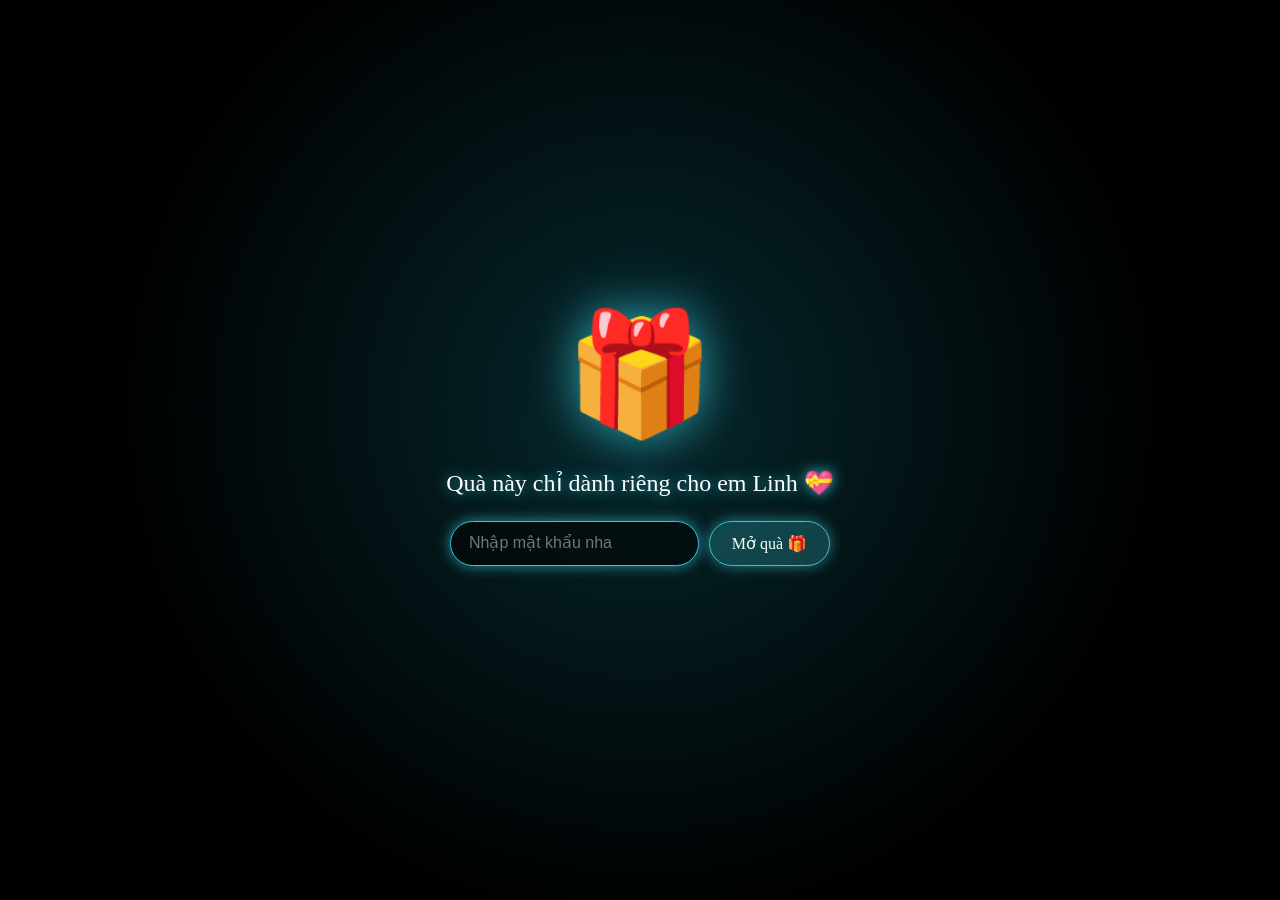
==== em-linh/index.html @ f2a6ffa0 "Add password-protected page for Linh em-linh/ is a separate link with its own gift screen that asks " ====
<!DOCTYPE html>
<html lang="vi">
<head>
    <meta charset="UTF-8">
    <meta name="viewport" content="width=device-width, initial-scale=1.0">
    <link rel="stylesheet" href="../style.css">
    <link rel="stylesheet" href="../music.css?v=4">
    <script src="../music.js?v=4"></script>
    <script src="unlock.js"></script>
    <title>Gửi em Linh 20/10</title>
    <style>
        html, body {
            height: 100%;
            overflow: hidden;
        }

        /* Các trang được mở bên trong khung này, nên chuyển trang không làm ngắt nhạc */
        .frame {
            position: fixed;
            inset: 0;
            width: 100%;
            height: 100%;
            border: 0;
        }

        .gift {
            cursor: default;
            padding: 16px;
            text-align: center;
        }

        .lock {
            display: flex;
            flex-wrap: wrap;
            justify-content: center;
            gap: 10px;
            width: 100%;
            max-width: 380px;
        }

        .lock--shake {
            animation: lock-shake 0.4s;
        }

        @keyframes lock-shake {
            25% { transform: translateX(-10px); }
            50% { transform: translateX(10px); }
            75% { transform: translateX(-6px); }
        }

        .lock__input {
            flex: 1;
            min-width: 0;
            padding: 12px 18px;
            border: 1px solid #39c6d6;
            border-radius: 999px;
            color: #fff;
            font-size: 16px;
            background: rgba(0, 0, 0, 0.5);
            outline: none;
        }

        .lock__input:focus {
            box-shadow: 0 0 14px rgba(57, 198, 214, 0.7);
        }

        .lock__btn {
            padding: 12px 22px;
            border: 1px solid #39c6d6;
            border-radius: 999px;
            color: #fff;
            font-family: "Segoe Script", cursive;
            font-size: 16px;
            background: rgba(57, 198, 214, 0.25);
            box-shadow: 0 0 14px rgba(57, 198, 214, 0.6);
            cursor: pointer;
        }

        .lock__btn:disabled {
            opacity: 0.6;
            cursor: wait;
        }

        .lock__msg {
            width: 100%;
            min-height: 1.4em;
            color: #ffb3c1;
            font-size: 15px;
        }
    </style>
</head>

<body>
    <iframe class="frame" title="Gửi em Linh 20/10" allow="autoplay"></iframe>

    <div class="gift">
        <span class="gift__box">🎁</span>
        <span class="gift__text">Quà này chỉ dành riêng cho em Linh 💝</span>
        <form class="lock">
            <input class="lock__input" type="password" placeholder="Nhập mật khẩu nha" autocomplete="off" required>
            <button class="lock__btn" type="submit">Mở quà 🎁</button>
            <p class="lock__msg" role="status"></p>
        </form>
    </div>
</body>
</html>
---- style.css ----
*,
*::after,
*::before {
  padding: 0;
  margin: 0;
  box-sizing: border-box;
}

:root {
  --dark-color: #000;
}

body {
  display: flex;
  align-items: flex-end;
  justify-content: center;
  min-height: 100vh;
  background-color: var(--dark-color);
  overflow: hidden;
  perspective: 1000px;
  padding: 50px 0px;
}

.night {
  position: fixed;
  left: 50%;
  top: 0;
  transform: translateX(-50%);
  width: 100%;
  height: 100%;
  filter: blur(0.1vmin);
}

.happy-woman-day {
  color: white;
  font-size: 50px;
  position: fixed;
  top: 80px;
}

.happy-woman-day__date {
  font-family: "Brush Script MT", "Segoe Script", cursive;
  font-style: italic;
  font-weight: bold;
}

.next-btn {
  position: fixed;
  bottom: 40px;
  right: 40px;
  z-index: 10;
  padding: 14px 28px;
  border: 1px solid #39c6d6;
  border-radius: 999px;
  color: #fff;
  font-family: "Segoe Script", cursive;
  font-size: 18px;
  text-decoration: none;
  background: rgba(57, 198, 214, 0.12);
  box-shadow: 0 0 18px rgba(57, 198, 214, 0.6);
  opacity: 0;
  animation: next-btn-in 1s 5s forwards, next-btn-glow 2s 6s ease-in-out infinite alternate;
  transition: transform 0.3s, background 0.3s;
}

.next-btn:hover {
  transform: scale(1.08);
  background: rgba(57, 198, 214, 0.3);
}

@keyframes next-btn-in {
  to {
    opacity: 1;
  }
}

@keyframes next-btn-glow {
  to {
    box-shadow: 0 0 32px rgba(57, 198, 214, 0.95);
  }
}

@media (max-width: 600px) {
  .next-btn {
    right: 50%;
    transform: translateX(50%);
    bottom: 20px;
  }

  .next-btn:hover {
    transform: translateX(50%) scale(1.08);
  }
}

.flowers {
  position: relative;
  transform: scale(0.9);
}

.flower {
  position: absolute;
  bottom: 10vmin;
  transform-origin: bottom center;
  z-index: 10;
  --fl-speed: 0.8s;
}
.flower--1 {
  animation: moving-flower-1 4s linear infinite;
}
.flower--1 .flower__line {
  height: 70vmin;
  animation-delay: 0.3s;
}
.flower--1 .flower__line__leaf--1 {
  animation: blooming-leaf-right var(--fl-speed) 1.6s backwards;
}
.flower--1 .flower__line__leaf--2 {
  animation: blooming-leaf-right var(--fl-speed) 1.4s backwards;
}
.flower--1 .flower__line__leaf--3 {
  animation: blooming-leaf-left var(--fl-speed) 1.2s backwards;
}
.flower--1 .flower__line__leaf--4 {
  animation: blooming-leaf-left var(--fl-speed) 1s backwards;
}
.flower--1 .flower__line__leaf--5 {
  animation: blooming-leaf-right var(--fl-speed) 1.8s backwards;
}
.flower--1 .flower__line__leaf--6 {
  animation: blooming-leaf-left var(--fl-speed) 2s backwards;
}
.flower--2 {
  left: 50%;
  transform: rotate(20deg);
  animation: moving-flower-2 4s linear infinite;
}
.flower--2 .flower__line {
  height: 60vmin;
  animation-delay: 0.6s;
}
.flower--2 .flower__line__leaf--1 {
  animation: blooming-leaf-right var(--fl-speed) 1.9s backwards;
}
.flower--2 .flower__line__leaf--2 {
  animation: blooming-leaf-right var(--fl-speed) 1.7s backwards;
}
.flower--2 .flower__line__leaf--3 {
  animation: blooming-leaf-left var(--fl-speed) 1.5s backwards;
}
.flower--2 .flower__line__leaf--4 {
  animation: blooming-leaf-left var(--fl-speed) 1.3s backwards;
}
.flower--3 {
  left: 50%;
  transform: rotate(-15deg);
  animation: moving-flower-3 4s linear infinite;
}
.flower--3 .flower__line {
  animation-delay: 0.9s;
}
.flower--3 .flower__line__leaf--1 {
  animation: blooming-leaf-right var(--fl-speed) 2.5s backwards;
}
.flower--3 .flower__line__leaf--2 {
  animation: blooming-leaf-right var(--fl-speed) 2.3s backwards;
}
.flower--3 .flower__line__leaf--3 {
  animation: blooming-leaf-left var(--fl-speed) 2.1s backwards;
}
.flower--3 .flower__line__leaf--4 {
  animation: blooming-leaf-left var(--fl-speed) 1.9s backwards;
}
.flower__leafs {
  position: relative;
  animation: blooming-flower 2s backwards;
}
.flower__leafs--1 {
  animation-delay: 1.1s;
}
.flower__leafs--2 {
  animation-delay: 1.4s;
}
.flower__leafs--3 {
  animation-delay: 1.7s;
}
.flower__leafs::after {
  content: "";
  position: absolute;
  left: 0;
  top: 0;
  transform: translate(-50%, -100%);
  width: 8vmin;
  height: 8vmin;
  background-color: #6bf0ff;
  filter: blur(10vmin);
}
.flower__leaf {
  position: absolute;
  bottom: 0;
  left: 50%;
  width: 8vmin;
  height: 11vmin;
  border-radius: 51% 49% 47% 53%/44% 45% 55% 69%;
  background-color: #a7ffee;
  background-image: linear-gradient(to top, #54b8aa, #a7ffee);
  transform-origin: bottom center;
  opacity: 0.9;
  box-shadow: inset 0 0 2vmin rgba(255, 255, 255, 0.5);
}
.flower__leaf--1 {
  transform: translate(-10%, 1%) rotateY(40deg) rotateX(-50deg);
}
.flower__leaf--2 {
  transform: translate(-50%, -4%) rotateX(40deg);
}
.flower__leaf--3 {
  transform: translate(-90%, 0%) rotateY(45deg) rotateX(50deg);
}
.flower__leaf--4 {
  width: 8vmin;
  height: 8vmin;
  transform-origin: bottom left;
  border-radius: 4vmin 10vmin 4vmin 4vmin;
  transform: translate(0%, 18%) rotateX(70deg) rotate(-43deg);
  background-image: linear-gradient(to top, #39c6d6, #a7ffee);
  z-index: 1;
  opacity: 0.8;
}
.flower__white-circle {
  position: absolute;
  left: -3.5vmin;
  top: -3vmin;
  width: 9vmin;
  height: 4vmin;
  border-radius: 50%;
  background-color: #fff;
}
.flower__white-circle::after {
  content: "";
  position: absolute;
  left: 50%;
  top: 45%;
  transform: translate(-50%, -50%);
  width: 60%;
  height: 60%;
  border-radius: inherit;
  background-image: repeating-linear-gradient(300deg, rgba(0, 0, 0, 0.03) 0px, rgba(0, 0, 0, 0.03) 1px, transparent 1px, transparent 12px), repeating-linear-gradient(45deg, rgba(0, 0, 0, 0.03) 0px, rgba(0, 0, 0, 0.03) 1px, transparent 1px, transparent 12px), repeating-linear-gradient(67.5deg, rgba(0, 0, 0, 0.03) 0px, rgba(0, 0, 0, 0.03) 1px, transparent 1px, transparent 12px), repeating-linear-gradient(135deg, rgba(0, 0, 0, 0.03) 0px, rgba(0, 0, 0, 0.03) 1px, transparent 1px, transparent 12px), repeating-linear-gradient(45deg, rgba(0, 0, 0, 0.03) 0px, rgba(0, 0, 0, 0.03) 1px, transparent 1px, transparent 12px), repeating-linear-gradient(112.5deg, rgba(0, 0, 0, 0.03) 0px, rgba(0, 0, 0, 0.03) 1px, transparent 1px, transparent 12px), repeating-linear-gradient(112.5deg, rgba(0, 0, 0, 0.03) 0px, rgba(0, 0, 0, 0.03) 1px, transparent 1px, transparent 12px), repeating-linear-gradient(45deg, rgba(0, 0, 0, 0.03) 0px, rgba(0, 0, 0, 0.03) 1px, transparent 1px, transparent 12px), repeating-linear-gradient(22.5deg, rgba(0, 0, 0, 0.03) 0px, rgba(0, 0, 0, 0.03) 1px, transparent 1px, transparent 12px), repeating-linear-gradient(45deg, rgba(0, 0, 0, 0.03) 0px, rgba(0, 0, 0, 0.03) 1px, transparent 1px, transparent 12px), repeating-linear-gradient(22.5deg, rgba(0, 0, 0, 0.03) 0px, rgba(0, 0, 0, 0.03) 1px, transparent 1px, transparent 12px), repeating-linear-gradient(135deg, rgba(0, 0, 0, 0.03) 0px, rgba(0, 0, 0, 0.03) 1px, transparent 1px, transparent 12px), repeating-linear-gradient(157.5deg, rgba(0, 0, 0, 0.03) 0px, rgba(0, 0, 0, 0.03) 1px, transparent 1px, transparent 12px), repeating-linear-gradient(67.5deg, rgba(0, 0, 0, 0.03) 0px, rgba(0, 0, 0, 0.03) 1px, transparent 1px, transparent 12px), repeating-linear-gradient(67.5deg, rgba(0, 0, 0, 0.03) 0px, rgba(0, 0, 0, 0.03) 1px, transparent 1px, transparent 12px), linear-gradient(90deg, rgb(255, 235, 18), rgb(255, 206, 0));
}
.flower__line {
  height: 55vmin;
  width: 1.5vmin;
  background-image: linear-gradient(to left, rgba(0, 0, 0, 0.2), transparent, rgba(255, 255, 255, 0.2)), linear-gradient(to top, transparent 10%, #14757a, #39c6d6);
  box-shadow: inset 0 0 2px rgba(0, 0, 0, 0.5);
  animation: grow-flower-tree 4s backwards;
}
.flower__line__leaf {
  --w: 7vmin;
  --h: calc(var(--w) + 2vmin);
  position: absolute;
  top: 20%;
  left: 90%;
  width: var(--w);
  height: var(--h);
  border-top-right-radius: var(--h);
  border-bottom-left-radius: var(--h);
  background-image: linear-gradient(to top, rgba(20, 117, 122, 0.4), #39c6d6);
}
.flower__line__leaf--1 {
  transform: rotate(70deg) rotateY(30deg);
}
.flower__line__leaf--2 {
  top: 45%;
  transform: rotate(70deg) rotateY(30deg);
}
.flower__line__leaf--3, .flower__line__leaf--4, .flower__line__leaf--6 {
  border-top-right-radius: 0;
  border-bottom-left-radius: 0;
  border-top-left-radius: var(--h);
  border-bottom-right-radius: var(--h);
  left: -460%;
  top: 12%;
  transform: rotate(-70deg) rotateY(30deg);
}
.flower__line__leaf--4 {
  top: 40%;
}
.flower__line__leaf--5 {
  top: 0;
  transform-origin: left;
  transform: rotate(70deg) rotateY(30deg) scale(0.6);
}
.flower__line__leaf--6 {
  top: -2%;
  left: -450%;
  transform-origin: right;
  transform: rotate(-70deg) rotateY(30deg) scale(0.6);
}
.flower__light {
  position: absolute;
  bottom: 0vmin;
  width: 1vmin;
  height: 1vmin;
  background-color: rgb(255, 251, 0);
  border-radius: 50%;
  filter: blur(0.2vmin);
  animation: light-ans 4s linear infinite backwards;
}
.flower__light:nth-child(odd) {
  background-color: #23f0ff;
}
.flower__light--1 {
  left: -2vmin;
  animation-delay: 1s;
}
.flower__light--2 {
  left: 3vmin;
  animation-delay: 0.5s;
}
.flower__light--3 {
  left: -6vmin;
  animation-delay: 0.3s;
}
.flower__light--4 {
  left: 6vmin;
  animation-delay: 0.9s;
}
.flower__light--5 {
  left: -1vmin;
  animation-delay: 1.5s;
}
.flower__light--6 {
  left: -4vmin;
  animation-delay: 3s;
}
.flower__light--7 {
  left: 3vmin;
  animation-delay: 2s;
}
.flower__light--8 {
  left: -6vmin;
  animation-delay: 3.5s;
}
.flower__grass {
  --c: #159faa;
  --line-w: 1.5vmin;
  position: absolute;
  bottom: 12vmin;
  left: -7vmin;
  display: flex;
  flex-direction: column;
  align-items: flex-end;
  z-index: 20;
  transform-origin: bottom center;
  transform: rotate(-48deg) rotateY(40deg);
}
.flower__grass--1 {
  animation: moving-grass 2s linear infinite;
}
.flower__grass--2 {
  left: 2vmin;
  bottom: 10vmin;
  transform: scale(0.5) rotate(75deg) rotateX(10deg) rotateY(-200deg);
  opacity: 0.8;
  z-index: 0;
  animation: moving-grass--2 1.5s linear infinite;
}
.flower__grass--top {
  width: 7vmin;
  height: 10vmin;
  border-top-right-radius: 100%;
  border-right: var(--line-w) solid var(--c);
  transform-origin: bottom center;
  transform: rotate(-2deg);
}
.flower__grass--bottom {
  margin-top: -2px;
  width: var(--line-w);
  height: 25vmin;
  background-image: linear-gradient(to top, transparent, var(--c));
}
.flower__grass__leaf {
  --size: 10vmin;
  position: absolute;
  width: calc(var(--size) * 2.1);
  height: var(--size);
  border-top-left-radius: var(--size);
  border-top-right-radius: var(--size);
  background-image: linear-gradient(to top, transparent, transparent 30%, var(--c));
  z-index: 100;
}
.flower__grass__leaf--1 {
  top: -6%;
  left: 30%;
  --size: 6vmin;
  transform: rotate(-20deg);
  animation: growing-grass-ans--1 2s 2.6s backwards;
}
@keyframes growing-grass-ans--1 {
  0% {
    transform-origin: bottom left;
    transform: rotate(-20deg) scale(0);
  }
}
.flower__grass__leaf--2 {
  top: -5%;
  left: -110%;
  --size: 6vmin;
  transform: rotate(10deg);
  animation: growing-grass-ans--2 2s 2.4s linear backwards;
}
@keyframes growing-grass-ans--2 {
  0% {
    transform-origin: bottom right;
    transform: rotate(10deg) scale(0);
  }
}
.flower__grass__leaf--3 {
  top: 5%;
  left: 60%;
  --size: 8vmin;
  transform: rotate(-18deg) rotateX(-20deg);
  animation: growing-grass-ans--3 2s 2.2s linear backwards;
}
@keyframes growing-grass-ans--3 {
  0% {
    transform-origin: bottom left;
    transform: rotate(-18deg) rotateX(-20deg) scale(0);
  }
}
.flower__grass__leaf--4 {
  top: 6%;
  left: -135%;
  --size: 8vmin;
  transform: rotate(2deg);
  animation: growing-grass-ans--4 2s 2s linear backwards;
}
@keyframes growing-grass-ans--4 {
  0% {
    transform-origin: bottom right;
    transform: rotate(2deg) scale(0);
  }
}
.flower__grass__leaf--5 {
  top: 20%;
  left: 60%;
  --size: 10vmin;
  transform: rotate(-24deg) rotateX(-20deg);
  animation: growing-grass-ans--5 2s 1.8s linear backwards;
}
@keyframes growing-grass-ans--5 {
  0% {
    transform-origin: bottom left;
    transform: rotate(-24deg) rotateX(-20deg) scale(0);
  }
}
.flower__grass__leaf--6 {
  top: 22%;
  left: -180%;
  --size: 10vmin;
  transform: rotate(10deg);
  animation: growing-grass-ans--6 2s 1.6s linear backwards;
}
@keyframes growing-grass-ans--6 {
  0% {
    transform-origin: bottom right;
    transform: rotate(10deg) scale(0);
  }
}
.flower__grass__leaf--7 {
  top: 39%;
  left: 70%;
  --size: 10vmin;
  transform: rotate(-10deg);
  animation: growing-grass-ans--7 2s 1.4s linear backwards;
}
@keyframes growing-grass-ans--7 {
  0% {
    transform-origin: bottom left;
    transform: rotate(-10deg) scale(0);
  }
}
.flower__grass__leaf--8 {
  top: 40%;
  left: -215%;
  --size: 11vmin;
  transform: rotate(10deg);
  animation: growing-grass-ans--8 2s 1.2s linear backwards;
}
@keyframes growing-grass-ans--8 {
  0% {
    transform-origin: bottom right;
    transform: rotate(10deg) scale(0);
  }
}
.flower__grass__overlay {
  position: absolute;
  top: -10%;
  right: 0%;
  width: 100%;
  height: 100%;
  background-color: rgba(0, 0, 0, 0.6);
  filter: blur(1.5vmin);
  z-index: 100;
}
.flower__g-long {
  --w: 2vmin;
  --h: 6vmin;
  --c: #159faa;
  position: absolute;
  bottom: 10vmin;
  left: -3vmin;
  transform-origin: bottom center;
  transform: rotate(-30deg) rotateY(-20deg);
  display: flex;
  flex-direction: column;
  align-items: flex-end;
  animation: flower-g-long-ans 3s linear infinite;
}
@keyframes flower-g-long-ans {
  0%, 100% {
    transform: rotate(-30deg) rotateY(-20deg);
  }
  50% {
    transform: rotate(-32deg) rotateY(-20deg);
  }
}
.flower__g-long__top {
  top: calc(var(--h) * -1);
  width: calc(var(--w) + 1vmin);
  height: var(--h);
  border-top-right-radius: 100%;
  border-right: 0.7vmin solid var(--c);
  transform: translate(-0.7vmin, 1vmin);
}
.flower__g-long__bottom {
  width: var(--w);
  height: 50vmin;
  transform-origin: bottom center;
  background-image: linear-gradient(to top, transparent 30%, var(--c));
  box-shadow: inset 0 0 2px rgba(0, 0, 0, 0.5);
  clip-path: polygon(35% 0, 65% 1%, 100% 100%, 0% 100%);
}
.flower__g-right {
  position: absolute;
  bottom: 6vmin;
  left: -2vmin;
  transform-origin: bottom left;
  transform: rotate(20deg);
}
.flower__g-right .leaf {
  width: 30vmin;
  height: 50vmin;
  border-top-left-radius: 100%;
  border-left: 2vmin solid #079097;
  background-image: linear-gradient(to bottom, transparent, var(--dark-color) 60%);
  -webkit-mask-image: linear-gradient(to top, transparent 30%, #079097 60%);
}
.flower__g-right--1 {
  animation: flower-g-right-ans 2.5s linear infinite;
}
.flower__g-right--2 {
  left: 5vmin;
  transform: rotateY(-180deg);
  animation: flower-g-right-ans--2 3s linear infinite;
}
.flower__g-right--2 .leaf {
  height: 75vmin;
  filter: blur(0.3vmin);
  opacity: 0.8;
}
@keyframes flower-g-right-ans {
  0%, 100% {
    transform: rotate(20deg);
  }
  50% {
    transform: rotate(24deg) rotateX(-20deg);
  }
}
@keyframes flower-g-right-ans--2 {
  0%, 100% {
    transform: rotateY(-180deg) rotate(0deg) rotateX(-20deg);
  }
  50% {
    transform: rotateY(-180deg) rotate(6deg) rotateX(-20deg);
  }
}
.flower__g-front {
  position: absolute;
  bottom: 6vmin;
  left: 2.5vmin;
  z-index: 100;
  transform-origin: bottom center;
  transform: rotate(-28deg) rotateY(30deg) scale(1.04);
  animation: flower__g-front-ans 2s linear infinite;
}
@keyframes flower__g-front-ans {
  0%, 100% {
    transform: rotate(-28deg) rotateY(30deg) scale(1.04);
  }
  50% {
    transform: rotate(-35deg) rotateY(40deg) scale(1.04);
  }
}
.flower__g-front__line {
  width: 0.3vmin;
  height: 20vmin;
  background-image: linear-gradient(to top, transparent, #079097, transparent 100%);
  position: relative;
}
.flower__g-front__leaf-wrapper {
  position: absolute;
  top: 0;
  left: 0;
  transform-origin: bottom left;
  transform: rotate(10deg);
}
.flower__g-front__leaf-wrapper:nth-child(even) {
  left: 0vmin;
  transform: rotateY(-180deg) rotate(5deg);
  animation: flower__g-front__leaf-left-ans 1s ease-in backwards;
}
.flower__g-front__leaf-wrapper:nth-child(odd) {
  animation: flower__g-front__leaf-ans 1s ease-in backwards;
}
.flower__g-front__leaf-wrapper--1 {
  top: -8vmin;
  transform: scale(0.7);
  animation: flower__g-front__leaf-ans 1s 5.5s ease-in backwards !important;
}
.flower__g-front__leaf-wrapper--2 {
  top: -8vmin;
  transform: rotateY(-180deg) scale(0.7) !important;
  animation: flower__g-front__leaf-left-ans-2 1s 4.6s ease-in backwards !important;
}
.flower__g-front__leaf-wrapper--3 {
  top: -3vmin;
  animation: flower__g-front__leaf-ans 1s 4.6s ease-in backwards;
}
.flower__g-front__leaf-wrapper--4 {
  top: -3vmin;
  transform: rotateY(-180deg) scale(0.9) !important;
  animation: flower__g-front__leaf-left-ans-2 1s 4.6s ease-in backwards !important;
}
@keyframes flower__g-front__leaf-left-ans-2 {
  0% {
    transform: rotateY(-180deg) scale(0);
  }
}
.flower__g-front__leaf-wrapper--5, .flower__g-front__leaf-wrapper--6 {
  top: 2vmin;
}
.flower__g-front__leaf-wrapper--7, .flower__g-front__leaf-wrapper--8 {
  top: 6.5vmin;
}
.flower__g-front__leaf-wrapper--2 {
  animation-delay: 5.2s !important;
}
.flower__g-front__leaf-wrapper--3 {
  animation-delay: 4.9s !important;
}
.flower__g-front__leaf-wrapper--5 {
  animation-delay: 4.3s !important;
}
.flower__g-front__leaf-wrapper--6 {
  animation-delay: 4.1s !important;
}
.flower__g-front__leaf-wrapper--7 {
  animation-delay: 3.8s !important;
}
.flower__g-front__leaf-wrapper--8 {
  animation-delay: 3.5s !important;
}
@keyframes flower__g-front__leaf-ans {
  0% {
    transform: rotate(10deg) scale(0);
  }
}
@keyframes flower__g-front__leaf-left-ans {
  0% {
    transform: rotateY(-180deg) rotate(5deg) scale(0);
  }
}
.flower__g-front__leaf {
  width: 10vmin;
  height: 10vmin;
  border-radius: 100% 0% 0% 100%/100% 100% 0% 0%;
  box-shadow: inset 0 2px 1vmin hsla(184, 97%, 58%, 0.2);
  background-image: linear-gradient(to bottom left, transparent, var(--dark-color)), linear-gradient(to bottom right, #159faa 50%, transparent 50%, transparent);
  -webkit-mask-image: linear-gradient(to bottom right, #159faa 50%, transparent 50%, transparent);
  mask-image: linear-gradient(to bottom right, #159faa 50%, transparent 50%, transparent);
}
.flower__g-fr {
  position: absolute;
  bottom: -4vmin;
  left: vmin;
  transform-origin: bottom left;
  z-index: 10;
  animation: flower__g-fr-ans 2s linear infinite;
}
@keyframes flower__g-fr-ans {
  0%, 100% {
    transform: rotate(2deg);
  }
  50% {
    transform: rotate(4deg);
  }
}
.flower__g-fr .leaf {
  width: 30vmin;
  height: 50vmin;
  border-top-left-radius: 100%;
  border-left: 2vmin solid #079097;
  -webkit-mask-image: linear-gradient(to top, transparent 25%, #079097 50%);
  position: relative;
  z-index: 1;
}
.flower__g-fr__leaf {
  position: absolute;
  top: 0;
  left: 0;
  width: 10vmin;
  height: 10vmin;
  border-radius: 100% 0% 0% 100%/100% 100% 0% 0%;
  box-shadow: inset 0 2px 1vmin hsla(184, 97%, 58%, 0.2);
  background-image: linear-gradient(to bottom left, transparent, var(--dark-color) 98%), linear-gradient(to bottom right, #23f0ff 45%, transparent 50%, transparent);
  -webkit-mask-image: linear-gradient(135deg, #159faa 40%, transparent 50%, transparent);
}
.flower__g-fr__leaf--1 {
  left: 20vmin;
  transform: rotate(45deg);
  animation: flower__g-fr-leaft-ans-1 0.5s 5.2s linear backwards;
}
@keyframes flower__g-fr-leaft-ans-1 {
  0% {
    transform-origin: left;
    transform: rotate(45deg) scale(0);
  }
}
.flower__g-fr__leaf--2 {
  left: 12vmin;
  top: -7vmin;
  transform: rotate(25deg) rotateY(-180deg);
  animation: flower__g-fr-leaft-ans-6 0.5s 5s linear backwards;
}
.flower__g-fr__leaf--3 {
  left: 15vmin;
  top: 6vmin;
  transform: rotate(55deg);
  animation: flower__g-fr-leaft-ans-5 0.5s 4.8s linear backwards;
}
.flower__g-fr__leaf--4 {
  left: 6vmin;
  top: -2vmin;
  transform: rotate(25deg) rotateY(-180deg);
  animation: flower__g-fr-leaft-ans-6 0.5s 4.6s linear backwards;
}
.flower__g-fr__leaf--5 {
  left: 10vmin;
  top: 14vmin;
  transform: rotate(55deg);
  animation: flower__g-fr-leaft-ans-5 0.5s 4.4s linear backwards;
}
@keyframes flower__g-fr-leaft-ans-5 {
  0% {
    transform-origin: left;
    transform: rotate(55deg) scale(0);
  }
}
.flower__g-fr__leaf--6 {
  left: 0vmin;
  top: 6vmin;
  transform: rotate(25deg) rotateY(-180deg);
  animation: flower__g-fr-leaft-ans-6 0.5s 4.2s linear backwards;
}
@keyframes flower__g-fr-leaft-ans-6 {
  0% {
    transform-origin: right;
    transform: rotate(25deg) rotateY(-180deg) scale(0);
  }
}
.flower__g-fr__leaf--7 {
  left: 5vmin;
  top: 22vmin;
  transform: rotate(45deg);
  animation: flower__g-fr-leaft-ans-7 0.5s 4s linear backwards;
}
@keyframes flower__g-fr-leaft-ans-7 {
  0% {
    transform-origin: left;
    transform: rotate(45deg) scale(0);
  }
}
.flower__g-fr__leaf--8 {
  left: -4vmin;
  top: 15vmin;
  transform: rotate(15deg) rotateY(-180deg);
  animation: flower__g-fr-leaft-ans-8 0.5s 3.8s linear backwards;
}
@keyframes flower__g-fr-leaft-ans-8 {
  0% {
    transform-origin: right;
    transform: rotate(15deg) rotateY(-180deg) scale(0);
  }
}

.long-g {
  position: absolute;
  bottom: 25vmin;
  left: -42vmin;
  transform-origin: bottom left;
}
.long-g--1 {
  bottom: 0vmin;
  transform: scale(0.8) rotate(-5deg);
}
.long-g--1 .leaf {
  -webkit-mask-image: linear-gradient(to top, transparent 40%, #079097 80%) !important;
}
.long-g--1 .leaf--1 {
  --w: 5vmin;
  --h: 60vmin;
  left: -2vmin;
  transform: rotate(3deg) rotateY(-180deg);
}
.long-g--2, .long-g--3 {
  bottom: -3vmin;
  left: -35vmin;
  transform-origin: center;
  transform: scale(0.6) rotateX(60deg);
}
.long-g--2 .leaf, .long-g--3 .leaf {
  -webkit-mask-image: linear-gradient(to top, transparent 50%, #079097 80%) !important;
}
.long-g--2 .leaf--1, .long-g--3 .leaf--1 {
  left: -1vmin;
  transform: rotateY(-180deg);
}
.long-g--3 {
  left: -17vmin;
  bottom: 0vmin;
}
.long-g--3 .leaf {
  -webkit-mask-image: linear-gradient(to top, transparent 40%, #079097 80%) !important;
}
.long-g--4 {
  left: 25vmin;
  bottom: -3vmin;
  transform-origin: center;
  transform: scale(0.6) rotateX(60deg);
}
.long-g--4 .leaf {
  -webkit-mask-image: linear-gradient(to top, transparent 50%, #079097 80%) !important;
}
.long-g--5 {
  left: 42vmin;
  bottom: 0vmin;
  transform: scale(0.8) rotate(2deg);
}
.long-g--6 {
  left: 0vmin;
  bottom: -20vmin;
  z-index: 100;
  filter: blur(0.3vmin);
  transform: scale(0.8) rotate(2deg);
}
.long-g--7 {
  left: 35vmin;
  bottom: 20vmin;
  z-index: -1;
  filter: blur(0.3vmin);
  transform: scale(0.6) rotate(2deg);
  opacity: 0.7;
}
.long-g .leaf {
  --w: 15vmin;
  --h: 40vmin;
  --c: #1aaa15;
  position: absolute;
  bottom: 0;
  width: var(--w);
  height: var(--h);
  border-top-left-radius: 100%;
  border-left: 2vmin solid var(--c);
  -webkit-mask-image: linear-gradient(to top, transparent 20%, var(--dark-color));
  transform-origin: bottom center;
}
.long-g .leaf--0 {
  left: 2vmin;
  animation: leaf-ans-1 4s linear infinite;
}
.long-g .leaf--1 {
  --w: 5vmin;
  --h: 60vmin;
  animation: leaf-ans-1 4s linear infinite;
}
.long-g .leaf--2 {
  --w: 10vmin;
  --h: 40vmin;
  left: -0.5vmin;
  bottom: 5vmin;
  transform-origin: bottom left;
  transform: rotateY(-180deg);
  animation: leaf-ans-2 3s linear infinite;
}
.long-g .leaf--3 {
  --w: 5vmin;
  --h: 30vmin;
  left: -1vmin;
  bottom: 3.2vmin;
  transform-origin: bottom left;
  transform: rotate(-10deg) rotateY(-180deg);
  animation: leaf-ans-3 3s linear infinite;
}

@keyframes leaf-ans-1 {
  0%, 100% {
    transform: rotate(-5deg) scale(1);
  }
  50% {
    transform: rotate(5deg) scale(1.1);
  }
}
@keyframes leaf-ans-2 {
  0%, 100% {
    transform: rotateY(-180deg) rotate(5deg);
  }
  50% {
    transform: rotateY(-180deg) rotate(0deg) scale(1.1);
  }
}
@keyframes leaf-ans-3 {
  0%, 100% {
    transform: rotate(-10deg) rotateY(-180deg);
  }
  50% {
    transform: rotate(-20deg) rotateY(-180deg);
  }
}
.grow-ans {
  animation: grow-ans 2s var(--d) backwards;
}

@keyframes grow-ans {
  0% {
    transform: scale(0);
    opacity: 0;
  }
}
@keyframes light-ans {
  0% {
    opacity: 0;
    transform: translateY(0vmin);
  }
  25% {
    opacity: 1;
    transform: translateY(-5vmin) translateX(-2vmin);
  }
  50% {
    opacity: 1;
    transform: translateY(-15vmin) translateX(2vmin);
    filter: blur(0.2vmin);
  }
  75% {
    transform: translateY(-20vmin) translateX(-2vmin);
    filter: blur(0.2vmin);
  }
  100% {
    transform: translateY(-30vmin);
    opacity: 0;
    filter: blur(1vmin);
  }
}
@keyframes moving-flower-1 {
  0%, 100% {
    transform: rotate(2deg);
  }
  50% {
    transform: rotate(-2deg);
  }
}
@keyframes moving-flower-2 {
  0%, 100% {
    transform: rotate(18deg);
  }
  50% {
    transform: rotate(14deg);
  }
}
@keyframes moving-flower-3 {
  0%, 100% {
    transform: rotate(-18deg);
  }
  50% {
    transform: rotate(-20deg) rotateY(-10deg);
  }
}
@keyframes blooming-leaf-right {
  0% {
    transform-origin: left;
    transform: rotate(70deg) rotateY(30deg) scale(0);
  }
}
@keyframes blooming-leaf-left {
  0% {
    transform-origin: right;
    transform: rotate(-70deg) rotateY(30deg) scale(0);
  }
}
@keyframes grow-flower-tree {
  0% {
    height: 0;
    border-radius: 1vmin;
  }
}
@keyframes blooming-flower {
  0% {
    transform: scale(0);
  }
}
@keyframes moving-grass {
  0%, 100% {
    transform: rotate(-48deg) rotateY(40deg);
  }
  50% {
    transform: rotate(-50deg) rotateY(40deg);
  }
}
@keyframes moving-grass--2 {
  0%, 100% {
    transform: scale(0.5) rotate(75deg) rotateX(10deg) rotateY(-200deg);
  }
  50% {
    transform: scale(0.5) rotate(79deg) rotateX(10deg) rotateY(-200deg);
  }
}
.growing-grass {
  animation: growing-grass-ans 1s 2s backwards;
}

@keyframes growing-grass-ans {
  0% {
    transform: scale(0);
  }
}
.not-loaded * {
  animation-play-state: paused !important;
}

/*# sourceMappingURL=style.css.map */

/* Màn hình mở quà: bấm vào để bắt đầu hoa nở và phát nhạc */
.gift {
  position: fixed;
  inset: 0;
  z-index: 100;
  display: flex;
  flex-direction: column;
  align-items: center;
  justify-content: center;
  gap: 24px;
  background: radial-gradient(circle at 50% 45%, #06282d 0%, #000 65%);
  cursor: pointer;
  transition: opacity 0.8s;
}

.gift--open {
  opacity: 0;
  pointer-events: none;
}

.gift__box {
  font-size: 120px;
  filter: drop-shadow(0 0 24px rgba(57, 198, 214, 0.8));
  animation: gift-shake 1.6s ease-in-out infinite;
  animation-play-state: running !important;
}

.gift--open .gift__box {
  animation: gift-pop 0.8s forwards;
}

.gift__text {
  color: #fff;
  font-family: "Segoe Script", cursive;
  font-size: 24px;
  text-shadow: 0 0 14px rgba(57, 198, 214, 0.9);
  animation: gift-blink 1.6s ease-in-out infinite;
  animation-play-state: running !important;
}

@keyframes gift-shake {
  0%, 60%, 100% { transform: rotate(0) scale(1); }
  70% { transform: rotate(-12deg) scale(1.08); }
  80% { transform: rotate(12deg) scale(1.08); }
  90% { transform: rotate(-6deg) scale(1.04); }
}

@keyframes gift-pop {
  to {
    transform: scale(2.2) rotate(20deg);
    opacity: 0;
  }
}

@keyframes gift-blink {
  50% { opacity: 0.5; }
}
---- music.css ----
.music-btn {
  position: fixed;
  top: 20px;
  right: 20px;
  z-index: 20;
  width: 48px;
  height: 48px;
  border: 1px solid #39c6d6;
  border-radius: 50%;
  font-size: 22px;
  line-height: 1;
  background: rgba(57, 198, 214, 0.12);
  box-shadow: 0 0 14px rgba(57, 198, 214, 0.5);
  cursor: pointer;
  opacity: 0.5;
  transition: opacity 0.3s, transform 0.2s;
}

.music-btn:hover {
  transform: scale(1.1);
}

.music-btn.playing {
  opacity: 1;
  animation: music-spin 4s linear infinite;
}

.music-yt {
  position: fixed;
  left: -9999px;
  top: 0;
  width: 200px;
  height: 200px;
  pointer-events: none;
}

@keyframes music-spin {
  to {
    transform: rotate(360deg);
  }
}
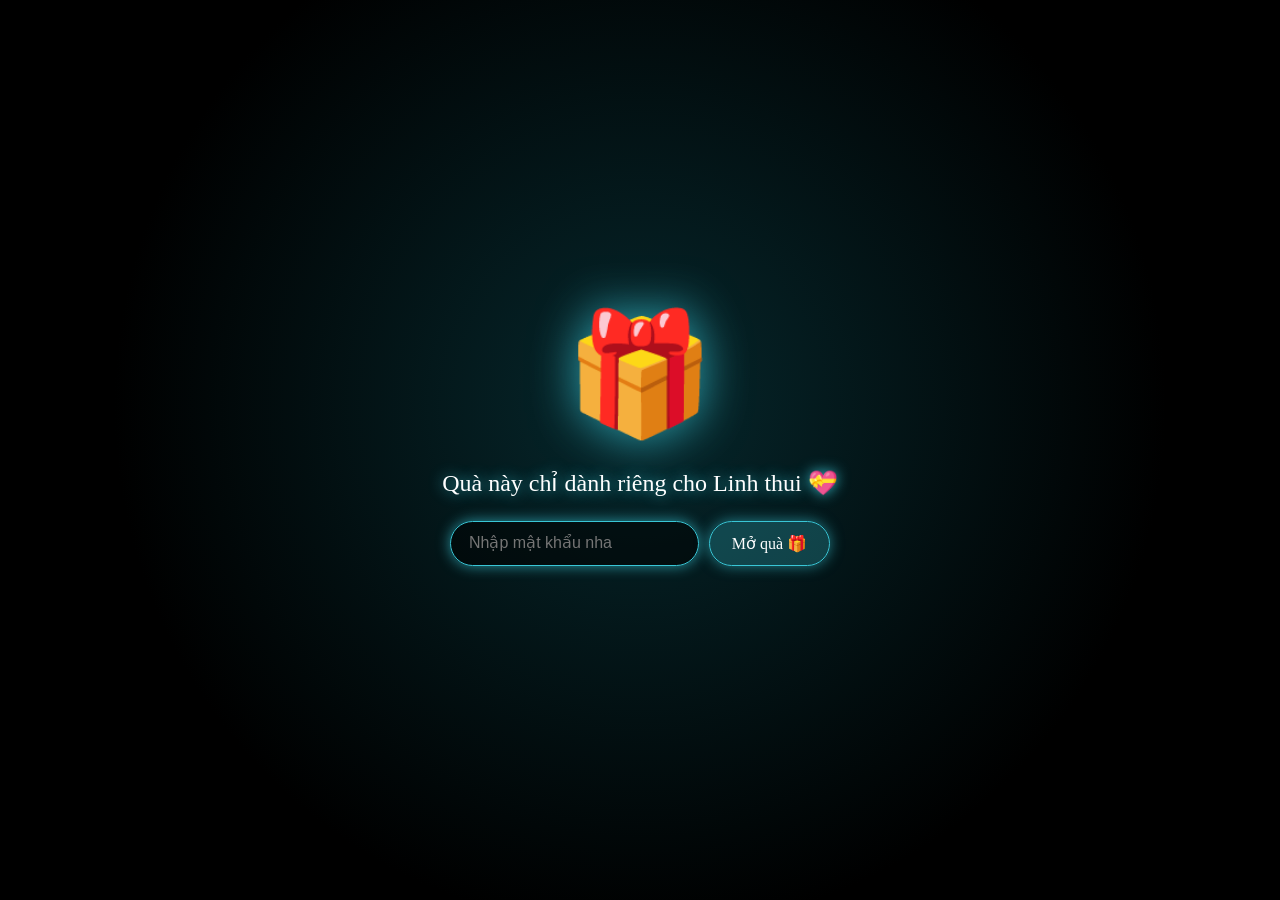
==== commit 56c8dd9f: "Tweak wording on Linh's pages Co-Authored-By: Claude Opus 5.5 (1M context) <noreply@anthropic.com>" ====
--- a/em-linh/index.html
+++ b/em-linh/index.html
@@ -7,7 +7,7 @@
     <link rel="stylesheet" href="../music.css?v=4">
     <script src="../music.js?v=4"></script>
     <script src="unlock.js"></script>
-    <title>Gửi em Linh 20/10</title>
+    <title>Gửi Linh 20/10</title>
     <style>
         html, body {
             height: 100%;
@@ -95,7 +95,7 @@
 
     <div class="gift">
         <span class="gift__box">🎁</span>
-        <span class="gift__text">Quà này chỉ dành riêng cho em Linh 💝</span>
+        <span class="gift__text">Quà này chỉ dành riêng cho Linh thui 💝</span>
         <form class="lock">
             <input class="lock__input" type="password" placeholder="Nhập mật khẩu nha" autocomplete="off" required>
             <button class="lock__btn" type="submit">Mở quà 🎁</button>
